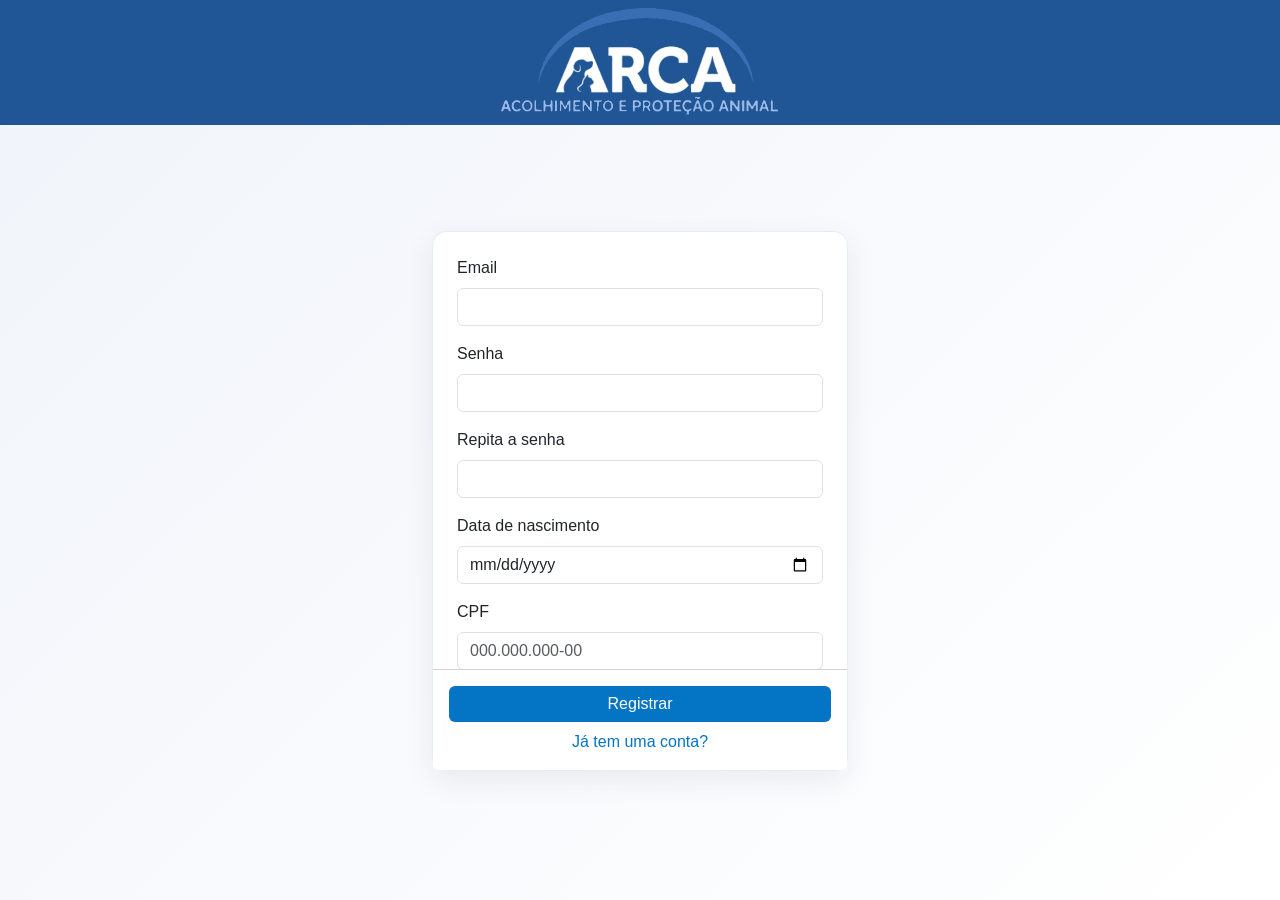
==== cadastro.html @ 3fe506ae "v1.04 Adicionado tela de cadastro e refenir senha todas linkadas entre si por estruturação em outros" ====
<!DOCTYPE html>
<html lang="pt-br">

<head>
    <meta charset="UTF-8">
    <meta name="viewport" content="width=device-width, initial-scale=1.0">
    <title>Projeto Arca</title>
    <link href="https://cdn.jsdelivr.net/npm/bootstrap@5.3.8/dist/css/bootstrap.min.css" rel="stylesheet">
    <link rel="stylesheet" href="style.css">
</head>

<body>

    <nav class="nav justify-content-center">
        <a class="navbar-brand" href="#">
            <img src="./Imagens/Logos/logo-arca.png" width="300" height="125" alt="Logo Arca">
        </a>
    </nav>

    <section class="resgistro">
        <div class="login d-flex align-items-center justify-content-center p-3">
            <div class="col-10 col-sm-8 col-md-6 col-lg-4">

                <div class="card card-login">

                    <!-- CONTEÚDO COM SCROLL -->
                    <div class="card-body form-scroll p-4">
                        <form id="formulario" novalidate action="index.html">

                            <!-- EMAIL -->
                            <div class="mb-3">
                                <label for="email" class="form-label">Email</label>
                                <input type="email" class="form-control" id="email"
                                    data-error="Insira um e-mail válido." required>
                                <div class="error-message invalid-feedback"></div>
                            </div>

                            <!-- SENHA -->
                            <div class="mb-3">
                                <label for="senha" class="form-label">Senha</label>
                                <input type="password" class="form-control" id="senha"
                                    data-error="A senha é obrigatória." required>
                                <div class="error-message invalid-feedback"></div>
                            </div>

                            <!-- REPETIR SENHA -->
                            <div class="mb-3">
                                <label for="confirmarSenha" class="form-label">Repita a senha</label>
                                <input type="password" class="form-control" id="confirmarSenha"
                                    data-error="As senhas devem ser iguais." required>
                                <div class="error-message invalid-feedback"></div>
                            </div>

                            <!-- DATA DE NASCIMENTO -->
                            <div class="mb-3">
                                <label for="dataNascimento" class="form-label">Data de nascimento</label>
                                <input type="date" class="form-control" id="dataNascimento" required>
                                <div class="error-message invalid-feedback"></div>
                            </div>

                            <!-- CPF -->
                            <div class="mb-3">
                                <label for="cpf" class="form-label">CPF</label>
                                <input type="text" class="form-control" id="cpf"
                                    placeholder="000.000.000-00" maxlength="14"
                                    inputmode="numeric" required>
                            </div>

                            <!-- RG -->
                            <div class="mb-3">
                                <label for="rg" class="form-label">RG</label>
                                <input type="text" class="form-control" id="rg"
                                    placeholder="00.000.000-0" required>
                            </div>

                            <!-- NIS -->
                            <div class="mb-3">
                                <label for="nis" class="form-label">NIS</label>
                                <input type="text" class="form-control" id="nis"
                                    inputmode="numeric" required>
                            </div>

                            <!-- CELULAR -->
                            <div class="mb-3">
                                <label for="celular" class="form-label">Celular</label>
                                <input type="tel" class="form-control" id="celular"
                                    placeholder="(00) 00000-0000" required>
                            </div>

                            <!-- CEP -->
                            <div class="mb-3">
                                <label for="cep" class="form-label">CEP</label>
                                <input type="text" class="form-control" id="cep"
                                    placeholder="00000-000" inputmode="numeric" required>
                            </div>

                            <!-- CIDADE -->
                            <div class="mb-3">
                                <label for="cidade" class="form-label">Cidade</label>
                                <input type="text" class="form-control" id="cidade" required>
                            </div>

                            <!-- ENDEREÇO -->
                            <div class="mb-3">
                                <label for="endereco" class="form-label">Endereço</label>
                                <input type="text" class="form-control" id="endereco" required>
                            </div>

                            <!-- TERMOS -->
                            <div class="mb-3 form-check">
                                <input type="checkbox" class="form-check-input" id="termos" required>
                                <label class="form-check-label" for="termos">
                                    Aceitar os termos <br>
                                    <a href="#">Termos de serviço</a>
                                </label>
                            </div>

                        </form>
                    </div>

                    <!-- RODAPÉ FIXO -->
                    <div class="card-footer bg-white p-3">
                        <button type="submit" form="formulario" class="btn btn-primary w-100">
                            Registrar
                        </button>

                        <div class="text-center mt-2">
                            <a href="index.html">Já tem uma conta?</a>
                        </div>
                    </div>

                </div>

            </div>
        </div>
    </section>

    <script src="https://cdn.jsdelivr.net/npm/bootstrap@5.3.8/dist/js/bootstrap.bundle.min.js"></script>
    <script src="./script.js"></script>
</body>

</html>
---- style.css ----
:root {
    /* Cores Principais*/
    --primary: #0474C4;
    --primary-dark: #215696;
    --secondary: #5379AE;
    --light-blue: #A8C4EC;

    /* Cores de Fundo e Texto*/
    --bg-light: #F0F4FA;
    --bg-dark: #262B40;
    --text-dark: #1A2A30;

    /* Cor de Destaque (Accent) */
    --accent: #F2A65A;
    --accent-hover: #D98C46;

    /* Cores Semânticas  */
    --error: #E63946;
    --success: #2A9D8F;
}

body {
    background: linear-gradient(135deg, var(--bg-light), #ffffff);
    min-height: 100vh;
    margin: 0;
    font-family: 'Segoe UI', Tahoma, Geneva, Verdana, sans-serif;
    display: flex;
    flex-direction: column;
}

nav {
    background-color: var(--primary-dark);
}


/* Card Login */
.card-login {
    margin-top: 10vh;
    border-radius: 15px;
    box-shadow: 0 10px 30px rgba(38, 43, 64, 0.08);
    border: 1px solid rgba(168, 196, 236, 0.3);
    background-color: #ffffff;

    max-height: 60vh;
    display: flex;
    flex-direction: column;
}

.form-scroll {
    overflow-y: auto;
    flex: 1;
}

.email p {
    color: var(--error);
}


/* Inputs */
.form-control:focus {
    border-color: var(--primary);
    box-shadow: 0 0 0 0.25rem rgba(4, 116, 196, 0.15);
}

/* Botão */
.btn-primary {
    background-color: var(--primary);
    border: none;
    transition: background-color 0.3s ease;
}

.btn-primary:hover {
    background-color: var(--primary-dark);
}

/* Link */
a {
    color: var(--primary);
    text-decoration: none;
    transition: color 0.3s ease;
}

a:hover {
    color: var(--primary-dark);
    text-decoration: underline;
}

.esqueceu-senha a {
    color: var(--text-dark)
}
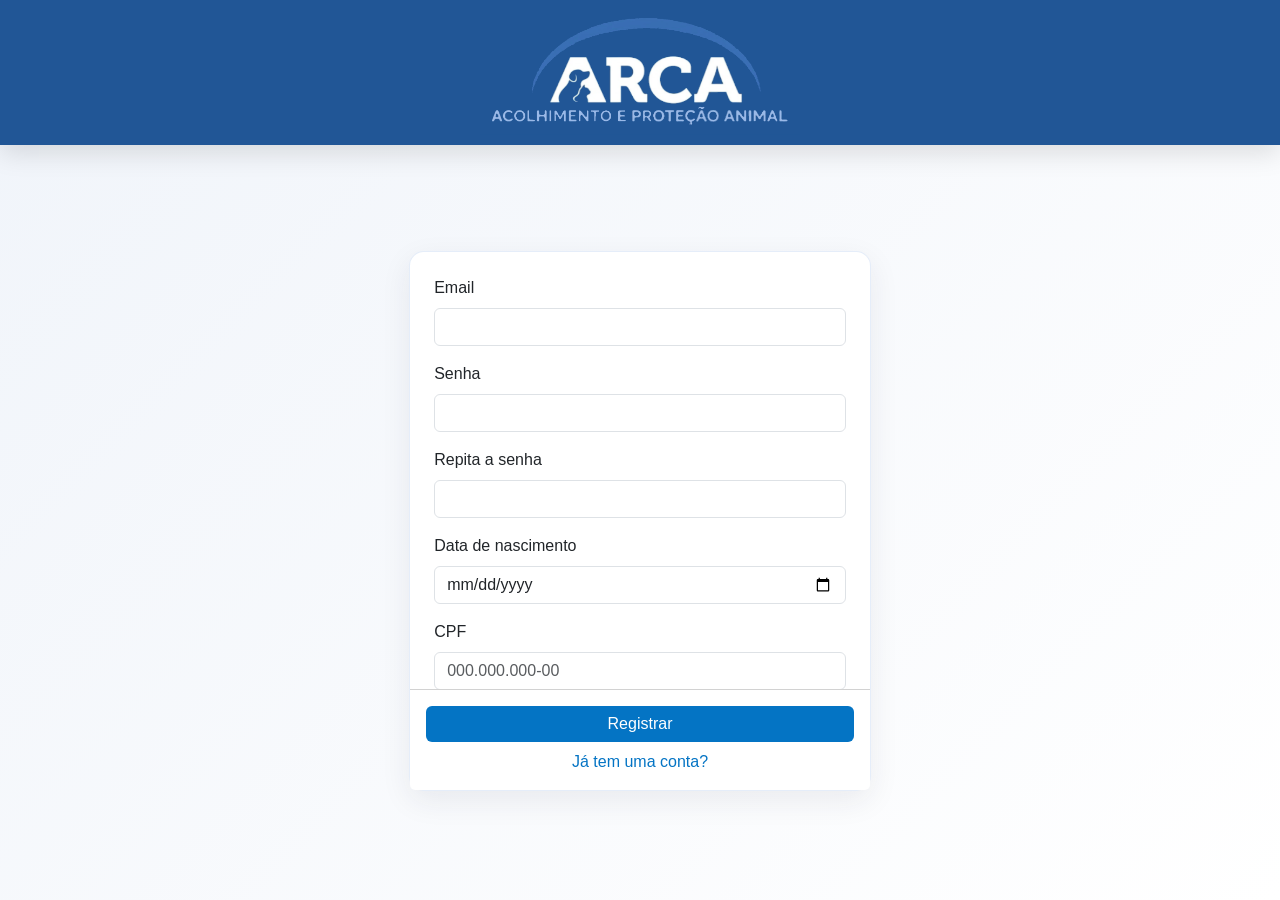
==== commit d284e6e9: "V1.11 alteração total na estruturação html e css de todo o projeto , visando responsividade e organi" ====
--- a/cadastro.html
+++ b/cadastro.html
@@ -4,27 +4,34 @@
 <head>
     <meta charset="UTF-8">
     <meta name="viewport" content="width=device-width, initial-scale=1.0">
-    <title>Projeto Arca</title>
-    <link href="https://cdn.jsdelivr.net/npm/bootstrap@5.3.8/dist/css/bootstrap.min.css" rel="stylesheet">
+    <title>Projeto Arca - Cadastro</title>
+    <!-- Bootstrap 5.3.3 (Versão Estável) -->
+    <link href="https://cdn.jsdelivr.net/npm/bootstrap@5.3.3/dist/css/bootstrap.min.css" rel="stylesheet">
     <link rel="stylesheet" href="style.css">
 </head>
 
 <body>
 
-    <nav class="nav justify-content-center">
-        <a class="navbar-brand" href="#">
-            <img src="./Imagens/Logos/logo-arca.png" width="300" height="125" alt="Logo Arca">
-        </a>
+    <!-- NAVBAR AZUL QUE ESTICA PARA OS LADOS -->
+    <nav class="navbar-arca">
+        <div class="container-fluid px-5">
+            <div class="navbar-wrapper d-flex justify-content-center">
+                <a href="index.html" class="logo-center">
+                    <img src="./Imagens/Logos/logo-arca.png" alt="Logo Arca" class="logo-arca">
+                </a>
+            </div>
+        </div>
     </nav>
 
-    <section class="resgistro">
-        <div class="login d-flex align-items-center justify-content-center p-3">
-            <div class="col-10 col-sm-8 col-md-6 col-lg-4">
+    <section class="login-section">
+        <div class="container d-flex align-items-center justify-content-center p-3">
+            <!-- Aumentei para col-lg-5 para os campos respirarem melhor -->
+            <div class="col-12 col-sm-10 col-md-8 col-lg-5">
 
                 <div class="card card-login">
 
-                    <!-- CONTEÚDO COM SCROLL -->
-                    <div class="card-body form-scroll p-4">
+                    <!-- CONTEÚDO COM SCROLL (Mantendo seus campos originais) -->
+                    <div class="card-body form-scroll p-4" style="max-height: 450px; overflow-y: auto;">
                         <form id="formulario" novalidate action="index.html">
 
                             <!-- EMAIL -->
@@ -118,7 +125,7 @@
                         </form>
                     </div>
 
-                    <!-- RODAPÉ FIXO -->
+                    <!-- RODAPÉ FIXO (O botão fica sempre visível) -->
                     <div class="card-footer bg-white p-3">
                         <button type="submit" form="formulario" class="btn btn-primary w-100">
                             Registrar
@@ -135,7 +142,7 @@
         </div>
     </section>
 
-    <script src="https://cdn.jsdelivr.net/npm/bootstrap@5.3.8/dist/js/bootstrap.bundle.min.js"></script>
+    <script src="https://cdn.jsdelivr.net/npm/bootstrap@5.3.3/dist/js/bootstrap.bundle.min.js"></script>
     <script src="./script.js"></script>
 </body>
 
--- a/style.css
+++ b/style.css
@@ -1,20 +1,16 @@
+/* ==========================================================================
+   1. VARIÁVEIS E CONFIGURAÇÕES GERAIS
+   ========================================================================== */
 :root {
-    /* Cores Principais*/
     --primary: #0474C4;
     --primary-dark: #215696;
     --secondary: #5379AE;
     --light-blue: #A8C4EC;
-
-    /* Cores de Fundo e Texto*/
     --bg-light: #F0F4FA;
     --bg-dark: #262B40;
     --text-dark: #1A2A30;
-
-    /* Cor de Destaque (Accent) */
     --accent: #F2A65A;
     --accent-hover: #D98C46;
-
-    /* Cores Semânticas  */
     --error: #E63946;
     --success: #2A9D8F;
 }
@@ -28,52 +24,6 @@
     flex-direction: column;
 }
 
-nav {
-    background-color: var(--primary-dark);
-}
-
-
-/* Card Login */
-.card-login {
-    margin-top: 10vh;
-    border-radius: 15px;
-    box-shadow: 0 10px 30px rgba(38, 43, 64, 0.08);
-    border: 1px solid rgba(168, 196, 236, 0.3);
-    background-color: #ffffff;
-
-    max-height: 60vh;
-    display: flex;
-    flex-direction: column;
-}
-
-.form-scroll {
-    overflow-y: auto;
-    flex: 1;
-}
-
-.email p {
-    color: var(--error);
-}
-
-
-/* Inputs */
-.form-control:focus {
-    border-color: var(--primary);
-    box-shadow: 0 0 0 0.25rem rgba(4, 116, 196, 0.15);
-}
-
-/* Botão */
-.btn-primary {
-    background-color: var(--primary);
-    border: none;
-    transition: background-color 0.3s ease;
-}
-
-.btn-primary:hover {
-    background-color: var(--primary-dark);
-}
-
-/* Link */
 a {
     color: var(--primary);
     text-decoration: none;
@@ -85,6 +35,164 @@
     text-decoration: underline;
 }
 
-.esqueceu-senha a {
-    color: var(--text-dark)
+/* ==========================================================================
+   2. NAVBAR ARCA (ESTRUTURA)
+   ========================================================================== */
+.navbar-arca {
+    background-color: var(--primary-dark);
+    padding: 10px 0; 
+    position: sticky;
+    top: 0;
+    z-index: 999;
+    box-shadow: 0 8px 25px rgba(0,0,0,0.12);
+}
+
+.navbar-wrapper {
+    display: flex;
+    align-items: center;
+    justify-content: space-between;
+    gap: 20px;
+}
+
+.nav-side {
+    display: flex;
+    align-items: center;
+    gap: 16px;
+    flex: 1;
+}
+
+.nav-side:first-child { justify-content: flex-end; }
+.nav-side:last-child  { justify-content: flex-start; }
+
+/* ==========================================================================
+   3. COMPONENTES DA NAVBAR (LOGO E LINKS)
+   ========================================================================== */
+.logo-center {
+    display: flex;
+    align-items: center;
+    justify-content: center;
+    flex-shrink: 0;
+}
+
+.logo-arca {
+    width: 320px;  /* LARGURA */
+    height: 125px; /* ALTURA */
+     
+    transition: transform 0.3s ease;
+}
+
+.logo-arca:hover {
+    transform: scale(1.04);
+}
+
+.navbar-arca .nav-link {
+    border: none;
+    background: transparent;
+    color: rgba(255,255,255,0.85);
+    font-weight: 600;
+    border-radius: 14px;
+    padding: 12px 18px;
+    display: flex;
+    align-items: center;
+    gap: 10px;
+    transition: all 0.3s ease;
+}
+
+.navbar-arca .nav-link:hover {
+    background: rgba(255,255,255,0.12);
+    color: white;
+    transform: translateY(-2px);
+}
+
+.navbar-arca .nav-link.active {
+    background: rgba(255,255,255,0.18);
+    color: white;
+    box-shadow: 0 6px 18px rgba(0,0,0,0.15);
+}
+
+/* Ícones dentro dos botões */
+.navbar-arca .nav-link i {
+    font-size: 1.1rem;
+    transition: transform 0.3s ease;
+}
+
+.navbar-arca .nav-link:hover i {
+    transform: scale(1.15);
+}
+
+/* ==========================================================================
+   4. FORMULÁRIOS E LOGIN
+   ========================================================================== */
+.card-login {
+    margin-top: 10vh;
+    border-radius: 15px;
+    box-shadow: 0 10px 30px rgba(38, 43, 64, 0.08);
+    border: 1px solid rgba(168, 196, 236, 0.3);
+    background-color: #ffffff;
+    max-height: 60vh;
+    display: flex;
+    flex-direction: column;
+}
+
+.form-scroll {
+    overflow-y: auto;
+    flex: 1;
+}
+
+.form-control:focus {
+    border-color: var(--primary);
+    box-shadow: 0 0 0 0.25rem rgba(4, 116, 196, 0.15);
+}
+
+.btn-primary {
+    background-color: var(--primary);
+    border: none;
+    transition: background-color 0.3s ease;
+}
+
+.btn-primary:hover {
+    background-color: var(--primary-dark);
+}
+
+.email p { color: var(--error); }
+.esqueceu-senha a { color: var(--text-dark); }
+
+/* ==========================================================================
+   5. ANIMAÇÕES
+   ========================================================================== */
+.transition-card {
+    transition: border-top-color 0.6s cubic-bezier(0.4, 0, 0.2, 1), box-shadow 0.3s ease;
+}
+
+.tab-pane.fade {
+    transition: opacity 0.4s linear;
+}
+
+.tab-pane.active.show {
+    animation: slideUp 0.5s ease-out forwards;
+}
+
+@keyframes slideUp {
+    from { opacity: 0; transform: translateY(20px); }
+    to { opacity: 1; transform: translateY(0); }
+}
+
+/* ==========================================================================
+   6. RESPONSIVIDADE
+   ========================================================================== */
+@media (max-width: 991px) {
+    .navbar-wrapper {
+        flex-direction: column;
+        gap: 15px;
+    }
+
+    .nav-side {
+        justify-content: center !important;
+        flex-wrap: wrap;
+    }
+
+    .logo-arca {
+        width: 250px; 
+        height: auto;
+    }
 }
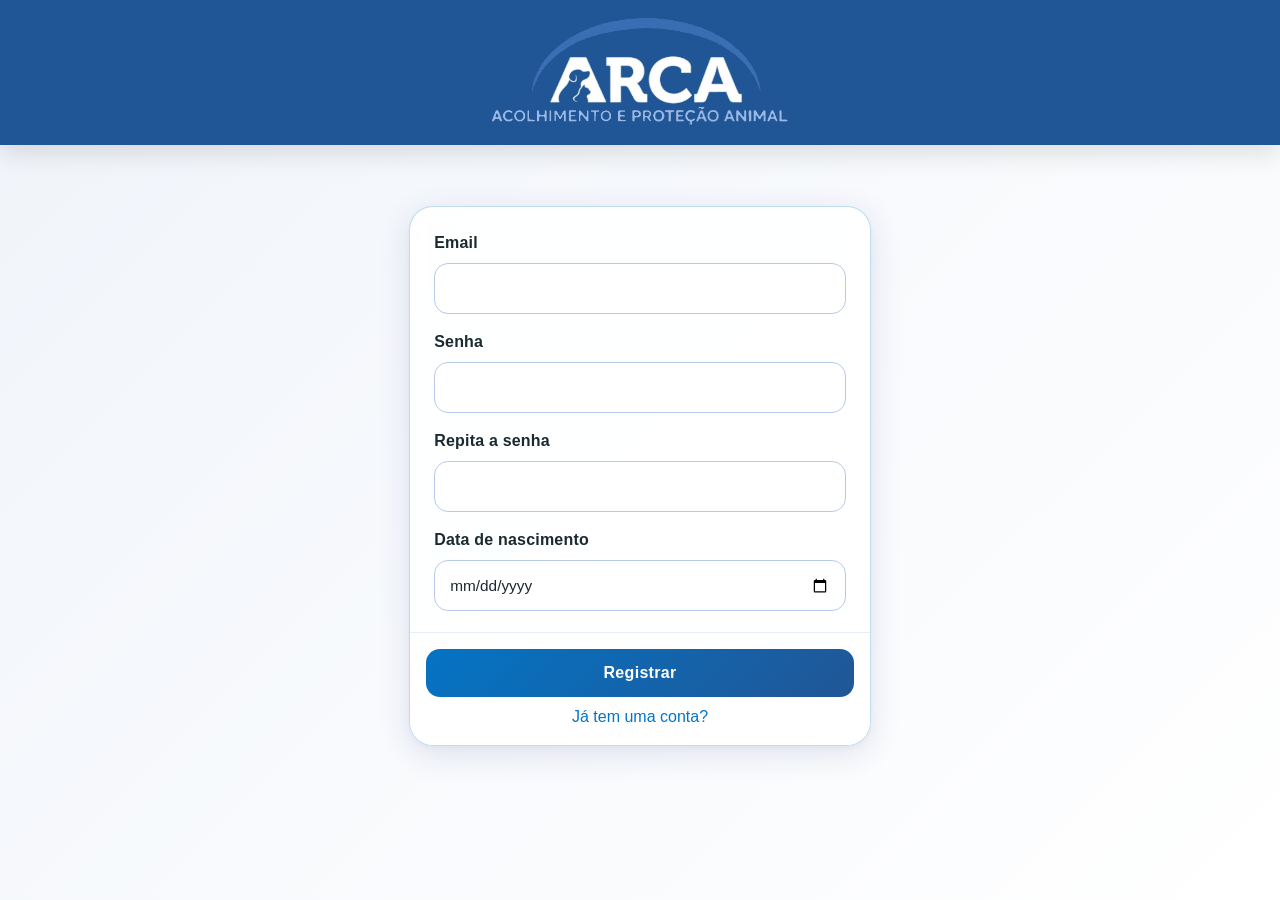
==== commit 0ca4ee86: "V1.1 Alteração na estrutura html das págins ,modificação total no card login que está sendo utilizad" ====
--- a/cadastro.html
+++ b/cadastro.html
@@ -5,14 +5,13 @@
     <meta charset="UTF-8">
     <meta name="viewport" content="width=device-width, initial-scale=1.0">
     <title>Projeto Arca - Cadastro</title>
-    <!-- Bootstrap 5.3.3 (Versão Estável) -->
-    <link href="https://cdn.jsdelivr.net/npm/bootstrap@5.3.3/dist/css/bootstrap.min.css" rel="stylesheet">
+    <link href="https://cdn.jsdelivr.net/npm/bootstrap@5.3.8/dist/css/bootstrap.min.css" rel="stylesheet">
     <link rel="stylesheet" href="style.css">
 </head>
 
 <body>
 
-    <!-- NAVBAR AZUL QUE ESTICA PARA OS LADOS -->
+    <!-- NAVBAR-->
     <nav class="navbar-arca">
         <div class="container-fluid px-5">
             <div class="navbar-wrapper d-flex justify-content-center">
@@ -25,13 +24,12 @@
 
     <section class="login-section">
         <div class="container d-flex align-items-center justify-content-center p-3">
-            <!-- Aumentei para col-lg-5 para os campos respirarem melhor -->
             <div class="col-12 col-sm-10 col-md-8 col-lg-5">
 
-                <div class="card card-login">
+                <div class="card card-login d-flex flex-column overflow-hidden" style="height: 60vh;">
 
-                    <!-- CONTEÚDO COM SCROLL (Mantendo seus campos originais) -->
-                    <div class="card-body form-scroll p-4" style="max-height: 450px; overflow-y: auto;">
+                    <!-- CONTEÚDO COM SCROLL-->
+                    <div class="card-body form-scroll p-4">
                         <form id="formulario" novalidate action="index.html">
 
                             <!-- EMAIL -->
@@ -125,7 +123,7 @@
                         </form>
                     </div>
 
-                    <!-- RODAPÉ FIXO (O botão fica sempre visível) -->
+                    <!-- RODAPÉ FIXO -->
                     <div class="card-footer bg-white p-3">
                         <button type="submit" form="formulario" class="btn btn-primary w-100">
                             Registrar
@@ -142,7 +140,7 @@
         </div>
     </section>
 
-    <script src="https://cdn.jsdelivr.net/npm/bootstrap@5.3.3/dist/js/bootstrap.bundle.min.js"></script>
+    <script src="https://cdn.jsdelivr.net/npm/bootstrap@5.3.8/dist/js/bootstrap.bundle.min.js"></script>
     <script src="./script.js"></script>
 </body>
 
--- a/style.css
+++ b/style.css
@@ -123,40 +123,170 @@
 /* ==========================================================================
    4. FORMULÁRIOS E LOGIN
    ========================================================================== */
+   
+
+/* CARD */
+.login-section {
+    padding-top: 5vh;
+}
 .card-login {
-    margin-top: 10vh;
-    border-radius: 15px;
-    box-shadow: 0 10px 30px rgba(38, 43, 64, 0.08);
-    border: 1px solid rgba(168, 196, 236, 0.3);
-    background-color: #ffffff;
-    max-height: 60vh;
+    height: 40vh;
+    max-height: 85vh;
+
     display: flex;
     flex-direction: column;
-}
-
+
+    overflow: hidden;
+
+    background: rgba(255, 255, 255, 0.88);
+    backdrop-filter: blur(10px);
+
+    border: 1.5px solid rgba(4, 116, 196, 0.25);
+    border-radius: 24px;
+
+    box-shadow:
+        0 8px 32px rgba(31, 38, 135, 0.12),
+        0 2px 8px rgba(0,0,0,0.04);
+
+    transition:
+        transform 0.25s ease,
+        box-shadow 0.25s ease;
+}
+
+/* HOVER MAIS SUAVE */
+.card-login:hover {
+    transform: translateY(-2px); 
+
+    box-shadow:
+        0 12px 28px rgba(31, 38, 135, 0.14),
+        0 4px 10px rgba(0,0,0,0.05);
+}
+
+/* INPUTS */
+.form-control {
+    border: 1.8px solid #b7c9e6;
+    border-radius: 14px;
+
+    padding: 13px 15px;
+
+    background-color: rgba(255,255,255,0.95);
+
+    font-size: 0.96rem;
+    color: var(--text-dark);
+
+    transition:
+        border-color 0.25s ease,
+        box-shadow 0.25s ease,
+        transform 0.2s ease;
+}
+
+/* HOVER */
+.form-control:hover {
+    border-color: var(--secondary);
+}
+
+/* FOCUS */
+.form-control:focus {
+    border-color: var(--primary);
+
+    box-shadow:
+        0 0 0 4px rgba(4,116,196,0.14);
+
+    background: white;
+}
+
+.form-control:focus {
+    border-color: var(--primary);
+
+    box-shadow:
+        0 0 0 4px rgba(4,116,196,0.12);
+
+    background: white;
+}
 .form-scroll {
     overflow-y: auto;
     flex: 1;
-}
-
-.form-control:focus {
+
+    padding-right: 6px;
+}
+
+/* FOOTER FIXO */
+.card-footer {
+    border-top: 1px solid #e7eef8;
+
+    background: rgba(255,255,255,0.96);
+
+    backdrop-filter: blur(8px);
+
+    flex-shrink: 0;
+}
+.form-scroll::-webkit-scrollbar {
+    width: 8px;
+}
+
+.form-scroll::-webkit-scrollbar-track {
+    background: transparent;
+}
+
+.form-scroll::-webkit-scrollbar-thumb {
+    background: rgba(4,116,196,0.35);
+    border-radius: 20px;
+}
+
+.form-scroll::-webkit-scrollbar-thumb:hover {
+    background: rgba(4,116,196,0.55);
+}
+/* BOTÃO */
+.btn-primary {
+    border-radius: 14px;
+
+    padding: 12px;
+
+    font-weight: 600;
+    letter-spacing: 0.3px;
+
+    background: linear-gradient(
+        135deg,
+        var(--primary),
+        var(--primary-dark)
+    );
+
+    border: none;
+
+    transition:
+        transform 0.2s ease,
+        box-shadow 0.2s ease;
+}
+
+.btn-primary:hover {
+    transform: translateY(-2px);
+
+    box-shadow:
+        0 10px 20px rgba(4,116,196,0.22);
+}
+/* LABELS */
+.form-label {
+    font-weight: 600;
+    color: var(--text-dark);
+
+    margin-bottom: 8px;
+    letter-spacing: 0.2px;
+}
+
+/* LINKS */
+a {
+    font-weight: 500;
+}
+
+.form-check-input {
+    border: 1.5px solid #9eb8dc;
+    cursor: pointer;
+}
+
+.form-check-input:checked {
+    background-color: var(--primary);
     border-color: var(--primary);
-    box-shadow: 0 0 0 0.25rem rgba(4, 116, 196, 0.15);
-}
-
-.btn-primary {
-    background-color: var(--primary);
-    border: none;
-    transition: background-color 0.3s ease;
-}
-
-.btn-primary:hover {
-    background-color: var(--primary-dark);
-}
-
-.email p { color: var(--error); }
-.esqueceu-senha a { color: var(--text-dark); }
-
+}
 /* ==========================================================================
    5. ANIMAÇÕES
    ========================================================================== */
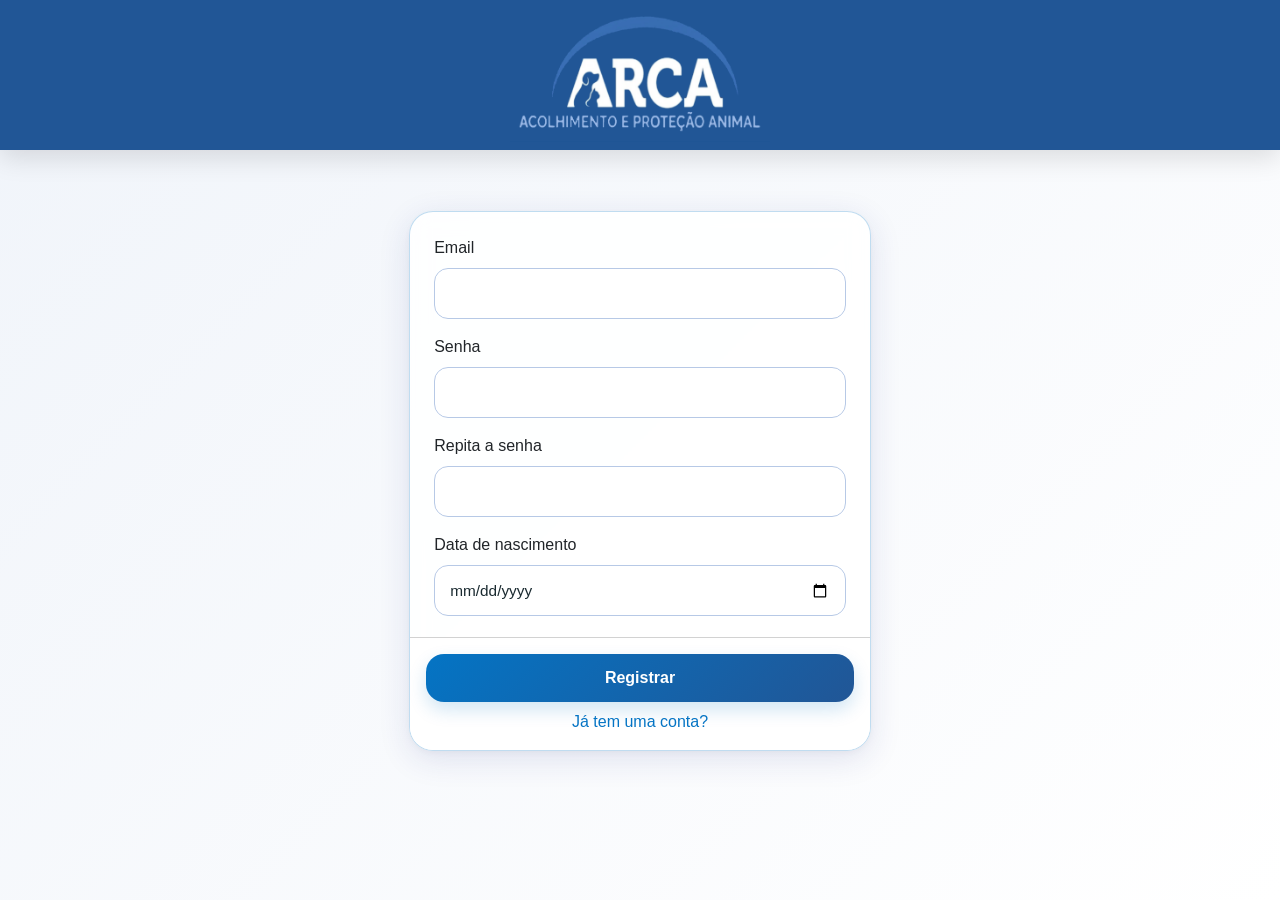
==== commit 6df70456: "estruturação final do projeto , entrada em processo de correções agr" ====
--- a/cadastro.html
+++ b/cadastro.html
@@ -11,15 +11,17 @@
 
 <body>
 
-    <!-- NAVBAR-->
     <nav class="navbar-arca">
-        <div class="container-fluid px-5">
-            <div class="navbar-wrapper d-flex justify-content-center">
-                <a href="index.html" class="logo-center">
-                    <img src="./Imagens/Logos/logo-arca.png" alt="Logo Arca" class="logo-arca">
-                </a>
-            </div>
-        </div>
+
+        <div class="container navbar-wrapper">
+
+            <!-- LOGO -->
+            <a href="#" class="logo-center">
+
+                <img src="./Imagens/Logos/logo-arca.png" alt="Logo Arca" class="logo-arca">
+
+            </a>
+
     </nav>
 
     <section class="login-section">
--- a/style.css
+++ b/style.css
@@ -1,7 +1,9 @@
-/* ==========================================================================
+/*==========================================================================
    1. VARIÁVEIS E CONFIGURAÇÕES GERAIS
-   ========================================================================== */
+==========================================================================*/
+
 :root {
+    /* Cores */
     --primary: #0474C4;
     --primary-dark: #215696;
     --secondary: #5379AE;
@@ -13,316 +15,847 @@
     --accent-hover: #D98C46;
     --error: #E63946;
     --success: #2A9D8F;
-}
+
+    /* Fontes */
+    --font-family-base: 'Segoe UI', Tahoma, Geneva, Verdana, sans-serif;
+
+    /* Tamanhos de Fonte */
+    --font-size-icon: 1.1rem;      /* Utilizado em .sidebar-link i */
+    --font-size-toggle: 2rem;      /* Utilizado em .menu-toggle */
+    --font-size-input: .96rem;     /* Utilizado em .form-control */
+}
+
+/*==========================================================================
+   2. BODY
+==========================================================================*/
 
 body {
-    background: linear-gradient(135deg, var(--bg-light), #ffffff);
+    background: linear-gradient(
+        135deg,
+        var(--bg-light),
+        #ffffff
+    );
+
     min-height: 100vh;
+
     margin: 0;
-    font-family: 'Segoe UI', Tahoma, Geneva, Verdana, sans-serif;
+
+    font-family: var(--font-family-base);
+
+    overflow-x: hidden;
+    overflow-y: hidden;
+}
+
+
+/*==========================================================================
+   3. LINKS
+==========================================================================*/
+
+a {
+    color: var(--primary);
+
+    text-decoration: none;
+
+    transition: color .3s ease;
+
+    font-weight: 500;
+}
+
+a:hover {
+    color: var(--primary-dark);
+}
+
+/*==========================================================================
+   4. NAVBAR
+==========================================================================*/
+
+.navbar-arca {
+
+    height: 150px;
+
+    background: var(--primary-dark);
+
+    position: sticky;
+
+    top: 0;
+
+    z-index: 1100;
+
+    box-shadow:
+        0 8px 25px rgba(0,0,0,.12);
+
+    transition:
+        height .45s ease;
+}
+
+.navbar-wrapper {
+
+    height: 100%;
+
+    display: flex;
+
+    align-items: center;
+
+    justify-content: center;
+
+    position: relative;
+}
+
+/*==========================================================================
+   5. LOGO
+==========================================================================*/
+
+.logo-arca {
+
+    width: 260px;
+
+    transition:
+        transform .3s ease;
+}
+
+.logo-arca:hover {
+
+    transform: scale(1.03);
+}
+
+/*==========================================================================
+   6. MENU LAYOUT
+==========================================================================*/
+
+.menu-layout {
+
+    position: relative;
+}
+
+/*==========================================================================
+   7. BOTÃO ATIVO
+==========================================================================*/
+
+.active-slot {
+
+    position: fixed;
+
+    top: 150px;
+
+    left: 24px;
+
+    width: 220px;
+
+    z-index: 1200;
+}
+
+.active-slot::before {
+
+    content: "";
+
+    position: absolute;
+
+    top: -40px;
+
+    left: 0;
+
+    width: 100%;
+
+    height: 40px;
+
+    background: var(--primary-dark);
+
+    border-radius: 0 0 18px 18px;
+
+    animation:
+        navbarExpand .6s ease;
+}
+
+@keyframes navbarExpand {
+
+    from {
+
+        opacity: 0;
+
+            transform: translateY(-16px);
+    }
+
+    to {
+
+        opacity: 1;
+
+            transform: translateY(0);
+    }
+}
+
+/*==========================================================================
+   8. SIDEBAR
+==========================================================================*/
+
+.sidebar {
+    width: 220px;
+    position: fixed;
+    left: 24px;
+    top: calc(150px + (100vh - 150px) / 2);
+    transform: translateY(-50%);
     display: flex;
     flex-direction: column;
-}
-
-a {
-    color: var(--primary);
-    text-decoration: none;
-    transition: color 0.3s ease;
-}
-
-a:hover {
-    color: var(--primary-dark);
-    text-decoration: underline;
-}
-
-/* ==========================================================================
-   2. NAVBAR ARCA (ESTRUTURA)
-   ========================================================================== */
+    gap: 16px;
+    background: transparent;
+    border: none;
+    box-shadow: none;
+    transition: all .45s ease;
+}
+
+/*==========================================================================
+   9. BOTÕES MENU
+==========================================================================*/
+
+.sidebar-link {
+
+    border: none;
+
+    background: transparent;
+
+    color: var(--text-dark);
+
+    font-weight: 600;
+
+    border-radius: 18px;
+
+    padding: 14px 18px;
+
+    display: flex;
+
+    align-items: center;
+
+    gap: 12px;
+
+    position: relative;
+
+    overflow: hidden;
+
+    transition:
+        transform .45s ease,
+        opacity .3s ease,
+        background .3s ease,
+        box-shadow .3s ease;
+}
+
+.sidebar-link i {
+
+    font-size: var(--font-size-icon);
+}
+
+.sidebar-link:hover {
+
+    background:
+        rgba(4,116,196,.08);
+
+    color:
+        var(--primary);
+
+    transform:
+        translateX(4px);
+}
+
+.sidebar-link.active {
+
+    background:
+        linear-gradient(
+            135deg,
+            var(--primary),
+            var(--primary-dark)
+        );
+
+    color: white;
+
+    transform: scale(1.03);
+
+    box-shadow:
+        0 14px 30px rgba(4,116,196,.24);
+}
+
+/*==========================================================================
+   10. BOTÃO ATIVO DENTRO DA NAVBAR
+==========================================================================*/
+
+.active-slot .sidebar-link {
+
+    width: 100%;
+
+    color: white;
+
+    background:
+        linear-gradient(
+            135deg,
+            var(--primary),
+            var(--primary-dark)
+        );
+
+    box-shadow:
+        0 18px 34px rgba(0,0,0,.20);
+
+    border-radius: 20px;
+}
+
+/*==========================================================================
+   11. CONTEÚDO
+==========================================================================*/
+
+.main-content {
+
+    margin-left: 260px;
+
+    padding: 40px;
+
+    padding-top: 60px;
+}
+
+/*==========================================================================
+   12. HAMBURGER
+==========================================================================*/
+
+.menu-toggle {
+
+    display: none;
+
+    position: absolute;
+
+    right: 12px;
+
+    border: none;
+
+    background: transparent;
+
+    color: white;
+
+    font-size: var(--font-size-toggle);
+
+    cursor: pointer;
+}
+
+/*==========================================================================
+   13. MENU MOBILE
+==========================================================================*/
+
+.mobile-menu {
+
+    background: white;
+
+    padding: 18px;
+
+    box-shadow:
+        0 10px 30px rgba(0,0,0,.08);
+}
+
+.mobile-menu .nav-link {
+
+    width: 100%;
+
+    justify-content: center;
+}
+
+/*==========================================================================
+   14. LOGIN
+==========================================================================*/
+
+.login-section {
+
+    padding-top: 5vh;
+}
+
+.card-login {
+
+    min-height: 52px;
+
+    max-height: 105vh;
+
+    display: flex;
+
+    flex-direction: column;
+
+    overflow: hidden;
+
+    background:
+        rgba(255,255,255,.88);
+
+    backdrop-filter: blur(10px);
+
+    border:
+        1.5px solid rgba(4,116,196,.25);
+
+    border-radius: 24px;
+
+    box-shadow:
+        0 8px 32px rgba(31,38,135,.12),
+        0 2px 8px rgba(0,0,0,.04);
+
+    transition:
+        transform .25s ease,
+        box-shadow .25s ease;
+}
+
+.card-login:hover {
+
+    transform: translateY(-2px);
+
+    box-shadow:
+        0 12px 28px rgba(31,38,135,.14),
+        0 4px 10px rgba(0,0,0,.05);
+}
+
+/*==========================================================================
+   15. BOTÕES
+==========================================================================*/
+
+.btn-primary {
+
+    background:
+        linear-gradient(
+            135deg,
+            var(--primary),
+            var(--primary-dark)
+        );
+
+    border: none;
+
+    border-radius: 18px;
+
+    padding: 12px 22px;
+
+    font-weight: 600;
+
+    box-shadow:
+        0 8px 18px rgba(4,116,196,.18);
+
+    transition:
+        transform .25s ease,
+        box-shadow .25s ease;
+}
+
+.btn-primary:hover {
+
+    transform: translateY(-2px);
+
+    box-shadow:
+        0 12px 24px rgba(4,116,196,.24);
+}
+
+/*==========================================================================
+   16. INPUTS
+==========================================================================*/
+
+.form-control {
+
+    border:
+        1.8px solid #b7c9e6;
+
+    border-radius: 14px;
+
+    padding: 13px 15px;
+
+    background-color:
+        rgba(255,255,255,.95);
+
+    font-size: var(--font-size-input);
+
+    color: var(--text-dark);
+
+    transition:
+        border-color .25s ease,
+        box-shadow .25s ease,
+        transform .2s ease;
+}
+
+.form-control:hover {
+
+    border-color: var(--secondary);
+}
+
+.form-control:focus {
+
+    border-color: var(--primary);
+
+    box-shadow:
+        0 0 0 4px rgba(4,116,196,.14);
+
+    background: white;
+}
+
+.form-scroll {
+
+    flex: 1;
+
+    overflow-y: auto;
+
+    min-height: 0;
+
+    padding-right: 6px;
+}
+
+
+/*==========================================================================
+LISTA DE PETS
+==========================================================================*/
+
+.pets-list {
+    
+    display: grid;
+    
+    grid-template-columns: repeat(3, 1fr);
+    
+    gap: 24px;
+    
+    padding: 20px 0;
+}
+
+/*==========================================================================
+CARD HORIZONTAL
+==========================================================================*/
+
+.pet-card-horizontal {
+    
+    position: relative;
+    
+    display: flex;
+    
+    align-items: center;
+    
+    gap: 22px;
+    
+    padding: 18px;
+    
+    border-radius: 24px;
+    
+    background:
+    rgba(255,255,255,.88);
+    
+    backdrop-filter: blur(10px);
+    
+    border:
+    1px solid rgba(4,116,196,.12);
+    
+    box-shadow:
+    0 10px 24px rgba(0,0,0,.08);
+    
+    transition:
+    transform .3s ease,
+    box-shadow .3s ease;
+    cursor: pointer;
+}
+
+.pet-card-horizontal:hover {
+    
+    transform: translateY(-4px);
+    
+    box-shadow:
+    0 16px 32px rgba(0,0,0,.12);
+}
+
+/*==========================================================================
+FOTO
+==========================================================================*/
+
+.pet-image {
+    width: 140px;
+    height: 140px;
+    border-radius: 20px;
+    overflow: hidden;
+    flex-shrink: 0;
+    background-color: #f8f9fa;
+    display: flex;   
+    align-items: center;     
+    justify-content: center;  
+}
+
+.pet-image img {
+    width: 100%;
+    height: 100%;
+    object-fit: contain;
+    transition: transform .35s ease;
+}
+
+.pet-card-horizontal:hover .pet-image img {
+    transform: scale(1.05);
+}
+
+/*==========================================================================
+INFORMAÇÕES
+==========================================================================*/
+
+.pet-info {
+    
+    display: flex;
+    
+    flex-direction: column;
+    
+    gap: 8px;
+}
+
+.pet-info h3 {
+    
+    margin: 0;
+    
+    color: var(--text-dark);
+    
+    font-size: 1.5rem;
+    
+    font-weight: 700;
+}
+
+.pet-info p {
+    
+    margin: 0;
+    
+    color: #5d6878;
+    
+    font-size: .96rem;
+}
+
+/*==========================================================================
+BOTÃO CURTIR
+==========================================================================*/
+
+.favorite-btn {
+    
+    position: absolute;
+    
+    top: 16px;
+    
+    right: 16px;
+    
+    width: 42px;
+    
+    height: 42px;
+    
+    border: none;
+    
+    border-radius: 50%;
+    
+    background:
+    rgba(255,255,255,.9);
+    
+    display: flex;
+    
+    align-items: center;
+    
+    justify-content: center;
+    
+    cursor: pointer;
+    
+    color: #ff4d6d;
+    
+    font-size: 1.1rem;
+    
+    box-shadow:
+    0 4px 12px rgba(0,0,0,.10);
+    
+    transition:
+    transform .25s ease,
+    background .25s ease,
+    color .25s ease;
+}
+
+.favorite-btn:hover {
+    
+    transform: scale(1.08);
+    
+    background: #ff4d6d;
+    
+    color: white;
+}
+/*==========================================================================
+   17. RESPONSIVO
+==========================================================================*/
+
+@media (max-width: 991px) {
+
+    .active-slot {
+
+        display: none;
+    }
+
+    .sidebar {
+
+        display: none;
+    }
+
+    .main-content {
+
+        margin-left: 0;
+
+        padding: 20px;
+    }
+
+    .menu-toggle {
+
+        display: block;
+    }
+
+    .logo-arca {
+
+        width: 180px;
+    }
+
+    .navbar-arca {
+
+        height: 140px;
+    }
+}
+
+@media (max-width: 1200px) {
+
+    .pets-list {
+
+        grid-template-columns: repeat(2, 1fr);
+    }
+}
+
+@media (max-width: 768px) {
+
+    .pets-list {
+
+        grid-template-columns: 1fr;
+
+        gap: 18px;
+    }
+
+    .pet-card-horizontal {
+
+        flex-direction: column;
+
+        align-items: center;
+
+        text-align: center;
+
+        padding: 16px;
+    }
+
+.pet-image {
+
+    width: 120px;
+
+    height: 120px;
+
+    flex-shrink: 0;
+
+    border-radius: 20px;
+
+    overflow: hidden;
+}
+
+    .pet-info {
+
+        width: 100%;
+
+        align-items: center;
+    }
+
+    .pet-info h3 {
+
+        font-size: 1.3rem;
+    }
+
+    .favorite-btn {
+
+        top: 12px;
+
+        right: 12px;
+
+        width: 38px;
+
+        height: 38px;
+    }
+}
+
+/*==========================================================================
+   18. MODAL MODERNO E CARROSSEL
+==========================================================================*/
+
 .navbar-arca {
-    background-color: var(--primary-dark);
-    padding: 10px 0; 
-    position: sticky;
-    top: 0;
-    z-index: 999;
-    box-shadow: 0 8px 25px rgba(0,0,0,0.12);
-}
-
-.navbar-wrapper {
-    display: flex;
-    align-items: center;
-    justify-content: space-between;
-    gap: 20px;
-}
-
-.nav-side {
-    display: flex;
-    align-items: center;
-    gap: 16px;
-    flex: 1;
-}
-
-.nav-side:first-child { justify-content: flex-end; }
-.nav-side:last-child  { justify-content: flex-start; }
-
-/* ==========================================================================
-   3. COMPONENTES DA NAVBAR (LOGO E LINKS)
-   ========================================================================== */
-.logo-center {
-    display: flex;
-    align-items: center;
-    justify-content: center;
-    flex-shrink: 0;
-}
-
-.logo-arca {
-    width: 320px;  /* LARGURA */
-    height: 125px; /* ALTURA */
-     
-    transition: transform 0.3s ease;
-}
-
-.logo-arca:hover {
-    transform: scale(1.04);
-}
-
-.navbar-arca .nav-link {
+    z-index: 1000;
+}
+
+.modal {
+    z-index: 1060;
+}
+
+.modal-backdrop {
+    z-index: 1050;
+}
+
+.modal-content {
+    width: 100%;
+    background: #fff;
     border: none;
-    background: transparent;
-    color: rgba(255,255,255,0.85);
-    font-weight: 600;
-    border-radius: 14px;
-    padding: 12px 18px;
-    display: flex;
-    align-items: center;
-    gap: 10px;
-    transition: all 0.3s ease;
-}
-
-.navbar-arca .nav-link:hover {
-    background: rgba(255,255,255,0.12);
-    color: white;
-    transform: translateY(-2px);
-}
-
-.navbar-arca .nav-link.active {
-    background: rgba(255,255,255,0.18);
-    color: white;
-    box-shadow: 0 6px 18px rgba(0,0,0,0.15);
-}
-
-/* Ícones dentro dos botões */
-.navbar-arca .nav-link i {
+    box-shadow: 0 15px 35px rgba(0,0,0,0.2);
+}
+
+.modal-carousel-img {
+    height: 320px;
+    object-fit: contain;
+    width: 100%;
+    display: block;
+    background-color: #ffffff;
+}
+
+.modal-body {
+    padding: 1.75rem !important;
+}
+
+.modal-body h2 {
+    font-size: 1.6rem;
+}
+
+.modal-body h5 {
+    font-size: 1.15rem;
+    margin-bottom: 0.4rem !important;
+}
+
+.modal-body p {
+    margin-bottom: 0.8rem !important;
+    line-height: 1.4 !important;
+    font-size: 0.95rem;
+}
+
+.modal-body .mb-4, 
+.modal-body .mb-3 {
+    margin-bottom: 1rem !important;
+}
+
+.modal-body .mt-4 {
+    margin-top: 1.2rem !important;
+}
+
+.modal-body .pb-3 {
+    padding-bottom: 0.8rem !important;
+}
+
+.btn-adocao {
+    transition: transform 0.2s ease, box-shadow 0.2s ease;
+    padding: 0.8rem !important;
     font-size: 1.1rem;
-    transition: transform 0.3s ease;
-}
-
-.navbar-arca .nav-link:hover i {
-    transform: scale(1.15);
-}
-
-/* ==========================================================================
-   4. FORMULÁRIOS E LOGIN
-   ========================================================================== */
-   
-
-/* CARD */
-.login-section {
-    padding-top: 5vh;
-}
-.card-login {
-    height: 40vh;
-    max-height: 85vh;
-
-    display: flex;
-    flex-direction: column;
-
-    overflow: hidden;
-
-    background: rgba(255, 255, 255, 0.88);
-    backdrop-filter: blur(10px);
-
-    border: 1.5px solid rgba(4, 116, 196, 0.25);
-    border-radius: 24px;
-
-    box-shadow:
-        0 8px 32px rgba(31, 38, 135, 0.12),
-        0 2px 8px rgba(0,0,0,0.04);
-
-    transition:
-        transform 0.25s ease,
-        box-shadow 0.25s ease;
-}
-
-/* HOVER MAIS SUAVE */
-.card-login:hover {
-    transform: translateY(-2px); 
-
-    box-shadow:
-        0 12px 28px rgba(31, 38, 135, 0.14),
-        0 4px 10px rgba(0,0,0,0.05);
-}
-
-/* INPUTS */
-.form-control {
-    border: 1.8px solid #b7c9e6;
-    border-radius: 14px;
-
-    padding: 13px 15px;
-
-    background-color: rgba(255,255,255,0.95);
-
-    font-size: 0.96rem;
-    color: var(--text-dark);
-
-    transition:
-        border-color 0.25s ease,
-        box-shadow 0.25s ease,
-        transform 0.2s ease;
-}
-
-/* HOVER */
-.form-control:hover {
-    border-color: var(--secondary);
-}
-
-/* FOCUS */
-.form-control:focus {
-    border-color: var(--primary);
-
-    box-shadow:
-        0 0 0 4px rgba(4,116,196,0.14);
-
-    background: white;
-}
-
-.form-control:focus {
-    border-color: var(--primary);
-
-    box-shadow:
-        0 0 0 4px rgba(4,116,196,0.12);
-
-    background: white;
-}
-.form-scroll {
-    overflow-y: auto;
-    flex: 1;
-
-    padding-right: 6px;
-}
-
-/* FOOTER FIXO */
-.card-footer {
-    border-top: 1px solid #e7eef8;
-
-    background: rgba(255,255,255,0.96);
-
-    backdrop-filter: blur(8px);
-
-    flex-shrink: 0;
-}
-.form-scroll::-webkit-scrollbar {
-    width: 8px;
-}
-
-.form-scroll::-webkit-scrollbar-track {
-    background: transparent;
-}
-
-.form-scroll::-webkit-scrollbar-thumb {
-    background: rgba(4,116,196,0.35);
-    border-radius: 20px;
-}
-
-.form-scroll::-webkit-scrollbar-thumb:hover {
-    background: rgba(4,116,196,0.55);
-}
-/* BOTÃO */
-.btn-primary {
-    border-radius: 14px;
-
-    padding: 12px;
-
-    font-weight: 600;
-    letter-spacing: 0.3px;
-
-    background: linear-gradient(
-        135deg,
-        var(--primary),
-        var(--primary-dark)
-    );
-
-    border: none;
-
-    transition:
-        transform 0.2s ease,
-        box-shadow 0.2s ease;
-}
-
-.btn-primary:hover {
-    transform: translateY(-2px);
-
-    box-shadow:
-        0 10px 20px rgba(4,116,196,0.22);
-}
-/* LABELS */
-.form-label {
-    font-weight: 600;
-    color: var(--text-dark);
-
-    margin-bottom: 8px;
-    letter-spacing: 0.2px;
-}
-
-/* LINKS */
-a {
-    font-weight: 500;
-}
-
-.form-check-input {
-    border: 1.5px solid #9eb8dc;
-    cursor: pointer;
-}
-
-.form-check-input:checked {
-    background-color: var(--primary);
-    border-color: var(--primary);
-}
-/* ==========================================================================
-   5. ANIMAÇÕES
-   ========================================================================== */
-.transition-card {
-    transition: border-top-color 0.6s cubic-bezier(0.4, 0, 0.2, 1), box-shadow 0.3s ease;
-}
-
-.tab-pane.fade {
-    transition: opacity 0.4s linear;
-}
-
-.tab-pane.active.show {
-    animation: slideUp 0.5s ease-out forwards;
-}
-
-@keyframes slideUp {
-    from { opacity: 0; transform: translateY(20px); }
-    to { opacity: 1; transform: translateY(0); }
-}
-
-/* ==========================================================================
-   6. RESPONSIVIDADE
-   ========================================================================== */
-@media (max-width: 991px) {
-    .navbar-wrapper {
-        flex-direction: column;
-        gap: 15px;
-    }
-
-    .nav-side {
-        justify-content: center !important;
-        flex-wrap: wrap;
-    }
-
-    .logo-arca {
-        width: 250px; 
-        height: auto;
-    }
+}
+
+.btn-adocao:hover {
+    transform: translateY(-3px);
+    box-shadow: 0 10px 20px rgba(25, 135, 84, 0.3) !important;
+}
+
+.modal-content .btn-close {
+    opacity: 0.8;
+    transition: opacity 0.2s ease, transform 0.2s ease;
+    z-index: 10;
+}
+
+.modal-content .btn-close:hover {
+    opacity: 1;
+    transform: scale(1.1);
+}
+
+@media (max-width: 768px) {
+    .modal-carousel-img {
+        height: 250px;
+    }
+    
+    .modal-body {
+        padding: 1.25rem !important;
+    }
+    
 }
